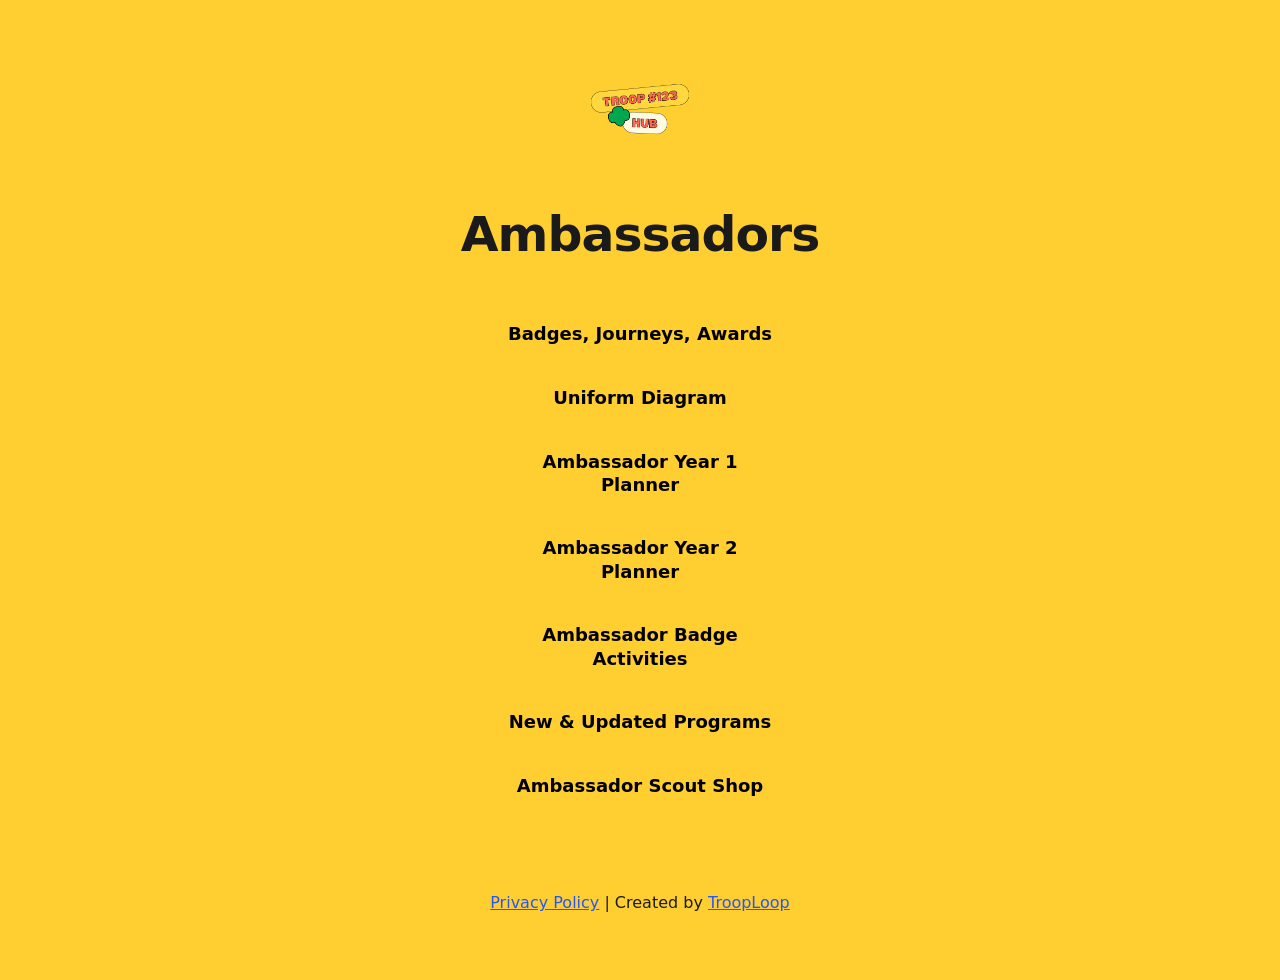
==== ambassadors.html @ 619fcb84 "Update ambassadors.html" ====
<!DOCTYPE html>

<!--
  To change the theme, change the class on the html tag below to one of:
  - theme-auto: Automatically switches based on user's system preferences
  - theme-light: Forces light theme
  - theme-dark: Forces dark theme
-->

<html class="theme-auto" lang="en"> <!-- Update`class="theme-auto" with your preference -->

  <head>
    <meta charset="utf-8">
    <meta name="viewport" content="width=device-width, initial-scale=1">

    <!-- Page Title - Change this to your name/brand (50-60 characters recommended) -->
    <title>Ambassadors</title>
    <link rel="icon" type="image/x-icon" href="images/trooplogo.png"> <!-- Update this with your own favicon -->

    <!-- Meta Description - Write a description (150-160 characters recommended) -->
    <meta name="description" content="Keeping your girl scout prepared for every adventure">

    <!-- Keywords -->
    <meta name="keywords" content="your name, industry, and specialties">

    <!-- Canonical URL - Helps prevent duplicate content issues -->
    <meta rel="canonical" href="https://yourwebsite.com">

    <!-- Author Information -->
    <meta name="author" content="Colleen Farese">

    <!-- Stylesheets -->
    <link rel="stylesheet" href="css/reset.css">
    <link rel="stylesheet" href="css/style.css">
    <link rel="stylesheet" href="css/brands.css">

    <!-- LittleLink Extended Stylesheet (Optional) -->
    <!-- <link rel="stylesheet" href="css/brands-extended.css"> -->
    <!-- Learn more at https://github.com/sethcottle/littlelink-extended.
         Remove comments if you've added LittleLink Extended dependencies -->
    <style>
      body {
        background-color:#FFCE31; /
      }
    </style>
  </head>

<body>

    <div class="container">
        <div class="column">

            <!--
              By default, the Avatar is rounded. Use the following:
              - avatar--rounded: Automatically rounds the image
              - avatar--soft: Slightly rounds the image
              - avatar--none: Removes any rounding

              Be sure to replace the src with your own image path and update the alt text
            -->
            <a href="index.html"><img class="avatar avatar--rounded" src="images/trooplogo.png" srcset="images/trooplogo.png 2x" alt="Troop Hub Logo"></a>

            <!-- Replace with your name or brand -->
            <h1>
              <div>Ambassadors</div>
            </h1>

            <!-- Add a short description about yourself or your brand -->
            <p></p>

            <!-- All your buttons go here -->
            <div class="button-stack" role="navigation">

              <!-- Badges, Journeys, Awards-->
              <a href="https://www.girlscouts.org/content/dam/gsusa/forms-and-documents/members/highest-awards/Ambassador_GSUSA_BadgesAwardsAndPins.pdf" class="button button-goodreads" target="_blank" rel="noopener" role="button">Badges, Journeys, Awards</a>

              <!-- Uniform Diagram-->
              <a href="https://online.flippingbook.com/view/150230211/" class="button button-goodreads" target="_blank" rel="noopener" role="button">Uniform Diagram</a>

              <!-- Ambassador Year 1 Planner-->
              <a href="https://www.girlscouts.org/content/dam/gsusa/forms-and-documents/members/troop-year-planner/GSUSA_Troop-Year-Planner_Ambassador_Year-1.pdf" class="button button-goodreads" target="_blank" rel="noopener" role="button">Ambassador Year 1 Planner</a>

              <!-- Ambassador Year 2 Planner-->
              <a href="https://www.girlscouts.org/content/dam/gsusa/forms-and-documents/members/troop-year-planner/GSUSA_Troop-Year-Planner_Ambassador_Year-2.pdf" class="button button-goodreads" target="_blank" rel="noopener" role="button">Ambassador Year 2 Planner</a>

              <!-- Senior Badge Actvities-->
              <a href="https://www.girlscouts.org/en/activity-zone/grade-levels/ambassador-badge-activities.html" class="button button-goodreads" target="_blank" rel="noopener" role="button">Ambassador Badge Activities</a>

              <!-- Stem Career Exploration->
              <a href="https://my.girlscouts.org/content/dam/girlscouts-vtk/badge-booklet/Ambassador_STEMCareer_BadgeBooklet.pdf?hl=en-US" class="button button-goodreads" style="background-color: #7ED957; border-color:#000000; target="_blank" rel="noopener" role="button">STEM Career Exploration</a>

              <!-- New & Updated Programs-->
              <a href="https://www.girlscouts.org/en/members/for-girl-scouts/badges-journeys-awards/new-programs.html" class="button button-goodreads" target="_blank" rel="noopener" role="button">New & Updated Programs</a>

              <!-- Ambassador Scout Shop-->
              <a href="https://www.girlscoutshop.com/adults/troop-year-plans/ambassador-year-1" class="button button-goodreads" target="_blank" rel="noopener" role="button">Ambassador Scout Shop</a>

              
      </div>

      <!-- Feel free to add your own footer information, including updating `privacy.html` to reflect how your LittleLink fork is set up -->
      <footer>
        <a href="privacy.html">Privacy Policy</a> | Created by <a href="https://littlelink.io" target="_blank" rel="noopener">TroopLoop</a>
      </footer>

    </div>
  </div>

</body>

</html>
---- css/style.css ----
/*
* LittleLink
* https://littlelink.io
* Free to use under the MIT license
* http://www.opensource.org/licenses/mit-license.php
*/

/* Base Typography Settings
–––––––––––––––––––––––––––––––––––––––––––––––––– */
:root {
	font-size:16px;
}

/* Grid
  –––––––––––––––––––––––––––––––––––––––––––––––––– */
  .container {
	position:relative;
	width:100%;
	max-width:37.5rem;     				/* 600px */
    text-align:center;
	margin:0 auto;
	padding:3rem 1.25rem 0 1.25rem;
	box-sizing:border-box;
}
.container-left {
	position:relative;
	width:100%;
	max-width:37.5rem;
	text-align:left;
	margin:0 auto;
	padding:0 1.25rem;
	box-sizing:border-box;
}
.container-left p {
	margin-bottom: 1rem;  				/* 16px space between paragraphs */
  }
.column {
	position:center;
	width:100%;
	float:center;
	box-sizing:border-box;
}
/* For devices larger than 400px */
  @media (min-width:25rem) {            /* 400px */
    .container {
	width:85%;
	padding-left:0;
	padding-right:0;
}
}/* For devices larger than 550px */
  @media (min-width:34.375rem) {        /* 550px */
    .container {
	width:80%;
}
.column,.columns {
	margin-left:0;
}
.column:first-child,.columns:first-child {
	margin-left:0;
}
}

/* Base Styles
  –––––––––––––––––––––––––––––––––––––––––––––––––– */
  body {
	margin:0;
	padding:0;
	background-color:#3EA66B;
	color:#1a1a1a;
	font-family:"Open Sans",system-ui;
	font-size:1.125rem;     				/* 18px */
    font-weight:400;
	line-height:1.6;
}

/* Typography
  –––––––––––––––––––––––––––––––––––––––––––––––––– */
  h1 {
	margin:0 0 0.5rem 0;
	font-size:3rem;         		/* 48px */
    font-weight:800;
	line-height:1;
	letter-spacing:0;
	word-wrap:break-word;
	overflow-wrap:break-word;
	hyphens:auto;           		/* Delete this to remove automatic hyphen on line break */
}
.container p {
	margin:0 0 2rem 0;
}

/* Base Typography Settings
–––––––––––––––––––––––––––––––––––––––––––––––––– */
/* Base size - 16px browser default */
:root {
  font-size:16px;           /* Using a 1.25 modular scale for typography */
  --scale-0:1rem;           /* 16px */
  --scale-1:1.25rem;        /* 20px */
  --scale-2:1.563rem;       /* 25px */
  --scale-3:1.953rem;       /* 31px */
  --scale-4:2.441rem;       /* 39px */
  --scale-5:3.052rem;       /* 49px */

  /* Spacing units */
  --spacing-xs:0.5rem;      /* 8px */
  --spacing-s:1rem;         /* 16px */
  --spacing-m:1.5rem;       /* 24px */
  --spacing-l:2rem;         /* 32px */
  --spacing-xl:3rem;        /* 48px */
  --spacing-xxl:4rem;       /* 64px */
}

/* Avatar */
.avatar {
	width: 8rem;             /* 128px */
	height: 8rem;
	border-radius: 50%;
	object-fit: cover;
	background-position: center;
	margin-bottom: var(--spacing-l);
	margin-left: auto;
	margin-right: auto;
	display: block;
  }

/* Typography Scale */
h1 {
	margin:0 0 var(--spacing-m) 0;
	font-size:var(--scale-5);           /* ~49px */
  	font-weight:800;
	line-height:1.1;
	letter-spacing:-0.02em;
	word-wrap:break-word;
	overflow-wrap:break-word;
}
body {
	font-size:var(--scale-1);           /* 20px */
  	line-height:1.6;
}
.container p {
	margin:0 0 var(--spacing-xl) 0;
	font-size:var(--scale-1);
	line-height:1.6;
}

/* Container spacing */
.container {
	padding:var(--spacing-xl) var(--spacing-m) 0 var(--spacing-m);
	text-align:center;
}

/* Footer */
footer {
	margin:var(--spacing-xxl) 0;            /* 4rem (64px) top and bottom */
    font-size:var(--scale-0);
}

/* Responsive adjustments */
@media (max-width:34.375rem) {              /* 550px */
  h1 {
	font-size:var(--scale-4);
}
body {
	font-size:var(--scale-0);
}
.container p {
	font-size:var(--scale-0);
}
.avatar {
	margin-bottom:var(--spacing-m);
}
footer {
	margin:var(--spacing-xl) 0;         	/* 3rem (48px) top and bottom */
}
}

/* Links
  –––––––––––––––––––––––––––––––––––––––––––––––––– */
  a {
	color:#2457F5;
	text-decoration:underline;
}
a:hover {
	color:#083BDA;
}

/* Buttons
–––––––––––––––––––––––––––––––––––––––––––––––––– */
.button,button {
	display:inline-flex;
	align-items:center;
	justify-content:center;
	width:18.75rem;             	/* 300px */
 	min-height:3rem;                /* 48px */
  	padding:0.75rem 1rem;         	/* 12px ; 16px */
  	font-size:1.125rem;           	/* 18px */
  	font-weight:700;
	text-decoration:none;
	white-space:normal;
  	background-color:var(--button-background,transparent);
	color:var(--button-text,#000000);
	border:var(--button-border,none);
	border-radius:0.5rem;
	cursor:pointer;
	box-sizing:border-box;
	hyphens:auto;               	/* Delete this to remove automatic hyphen on line break */
  	margin-bottom:1rem;
	text-align:center;
	line-height:1.3;
}

/* Icons
–––––––––––––––––––––––––––––––––––––––––––––––––– */
.icon {
	width:1.25rem;
	height:1.25rem;
	margin-right:0.5rem;
	flex-shrink:0;
}

/* Avatar
  –––––––––––––––––––––––––––––––––––––––––––––––––– */
.avatar {
	width: 8rem;             /* 128px */
	height: 8rem;
	object-fit: cover;
	background-position: center;
	margin-bottom: var(--spacing-l);
  }

   /* Modifier for no avatar rounding */
   .avatar--none {
	border-radius: 0%;
  }

  /* Modifier for rounded avatar */
  .avatar--rounded {
	border-radius: 50%;
  }

  /* Modifier for slightly rounded corners */
  .avatar--soft {
	border-radius: 0.5rem;   /* 8px rounded corners */
  }

/* Theme System
  –––––––––––––––––––––––––––––––––––––––––––––––––– */
/* Light theme is default above */

/* Dark theme */
:root.theme-dark {
	color-scheme:dark;
}
:root.theme-dark :focus-visible {
	outline: 2px solid #4899F7;
	outline-offset: 2px;
  }
:root.theme-dark body {
	background-color:#121212;
	color:#ffffff;
}
:root.theme-dark a:not(.button) {
	color:#4899F7;
}
:root.theme-dark a:not(.button):hover {
	color:#7AB8FF;
}

/* Auto theme */
:root.theme-auto {
	color-scheme:light dark;
}
@media (prefers-color-scheme:dark) {
	:root.theme-auto body {
	background-color:#121212;
	color:#ffffff;
}
:root.theme-auto :focus-visible {
    outline: 2px solid #4899F7;
    outline-offset: 2px;
  }
:root.theme-auto a:not(.button) {
	color:#4899F7;
}
:root.theme-auto a:not(.button):hover {
	color:#7AB8FF;
}
}

/* Button Text Color Override
    –––––––––––––––––––––––––––––––––––––––––––––––––– */
    .button:hover,button:hover {
	color:var(--button-text);
}

/* Responsive Typography
  –––––––––––––––––––––––––––––––––––––––––––––––––– */
  @media (max-width:34.375rem) {            /* 550px */
    h1 {
	font-size:2rem;                         /* 32px */
	}
	body {
	font-size:1rem;                    		/* 16px */
	}
}

/* Privacy Page Styles
  –––––––––––––––––––––––––––––––––––––––––––––––––– */
nav {
	margin:var(--spacing-l) 0;
	text-align:left;
}
section {
	margin:var(--spacing-xl) 0;
	text-align:left;
}
h2 {
	font-size:var(--scale-3);
	font-weight:700;
	margin-bottom:var(--spacing-m);
}
h3 {
	font-size:var(--scale-2);
	font-weight:600;
	margin:var(--spacing-l) 0 var(--spacing-s) 0;
}
ul {
	list-style:none;
	padding:0;
	margin:0 0 var(--spacing-m) 0;
}
ul li {
	margin-bottom:var(--spacing-xs);
}

/* Privacy page specific responsive adjustments */
  @media (max-width:34.375rem) {
	h2 {
	font-size:var(--scale-2);
	}
	h3 {
	font-size:var(--scale-1);
	}
	section {
	margin:var(--spacing-l) 0;
	}
}

/* Font Face Definitions
  –––––––––––––––––––––––––––––––––––––––––––––––––– */
@font-face {
	font-display:swap;
	font-family:'Open Sans';
	font-style:normal;
	font-weight:400;
	src:url('../fonts/open-sans-v34-vietnamese_latin-ext_latin_hebrew_greek-ext_greek_cyrillic-ext_cyrillic-regular.eot');
	src:url('../fonts/open-sans-v34-vietnamese_latin-ext_latin_hebrew_greek-ext_greek_cyrillic-ext_cyrillic-regular.eot?#iefix') format('embedded-opentype'),url('../fonts/open-sans-v34-vietnamese_latin-ext_latin_hebrew_greek-ext_greek_cyrillic-ext_cyrillic-regular.woff2') format('woff2'),url('../fonts/open-sans-v34-vietnamese_latin-ext_latin_hebrew_greek-ext_greek_cyrillic-ext_cyrillic-regular.woff') format('woff'),url('../fonts/open-sans-v34-vietnamese_latin-ext_latin_hebrew_greek-ext_greek_cyrillic-ext_cyrillic-regular.ttf') format('truetype'),url('../fonts/open-sans-v34-vietnamese_latin-ext_latin_hebrew_greek-ext_greek_cyrillic-ext_cyrillic-regular.svg#OpenSans') format('svg');
}
@font-face {
	font-display:swap;
	font-family:'Open Sans';
	font-style:normal;
	font-weight:600;
	src:url('../fonts/open-sans-v34-vietnamese_latin-ext_latin_hebrew_greek-ext_greek_cyrillic-ext_cyrillic-600.eot');
	src:url('../fonts/open-sans-v34-vietnamese_latin-ext_latin_hebrew_greek-ext_greek_cyrillic-ext_cyrillic-600.eot?#iefix') format('embedded-opentype'),url('../fonts/open-sans-v34-vietnamese_latin-ext_latin_hebrew_greek-ext_greek_cyrillic-ext_cyrillic-600.woff2') format('woff2'),url('../fonts/open-sans-v34-vietnamese_latin-ext_latin_hebrew_greek-ext_greek_cyrillic-ext_cyrillic-600.woff') format('woff'),url('../fonts/open-sans-v34-vietnamese_latin-ext_latin_hebrew_greek-ext_greek_cyrillic-ext_cyrillic-600.ttf') format('truetype'),url('../fonts/open-sans-v34-vietnamese_latin-ext_latin_hebrew_greek-ext_greek_cyrillic-ext_cyrillic-600.svg#OpenSans') format('svg');
}
@font-face {
	font-display:swap;
	font-family:'Open Sans';
	font-style:normal;
	font-weight:700;
	src:url('../fonts/open-sans-v34-vietnamese_latin-ext_latin_hebrew_greek-ext_greek_cyrillic-ext_cyrillic-700.eot');
	src:url('../fonts/open-sans-v34-vietnamese_latin-ext_latin_hebrew_greek-ext_greek_cyrillic-ext_cyrillic-700.eot?#iefix') format('embedded-opentype'),url('../fonts/open-sans-v34-vietnamese_latin-ext_latin_hebrew_greek-ext_greek_cyrillic-ext_cyrillic-700.woff2') format('woff2'),url('../fonts/open-sans-v34-vietnamese_latin-ext_latin_hebrew_greek-ext_greek_cyrillic-ext_cyrillic-700.woff') format('woff'),url('../fonts/open-sans-v34-vietnamese_latin-ext_latin_hebrew_greek-ext_greek_cyrillic-ext_cyrillic-700.ttf') format('truetype'),url('../fonts/open-sans-v34-vietnamese_latin-ext_latin_hebrew_greek-ext_greek_cyrillic-ext_cyrillic-700.svg#OpenSans') format('svg');
}
@font-face {
	font-display:swap;
	font-family:'Open Sans';
	font-style:normal;
	font-weight:800;
	src:url('../fonts/open-sans-v34-vietnamese_latin-ext_latin_hebrew_greek-ext_greek_cyrillic-ext_cyrillic-800.eot');
	src:url('../fonts/open-sans-v34-vietnamese_latin-ext_latin_hebrew_greek-ext_greek_cyrillic-ext_cyrillic-800.eot?#iefix') format('embedded-opentype'),url('../fonts/open-sans-v34-vietnamese_latin-ext_latin_hebrew_greek-ext_greek_cyrillic-ext_cyrillic-800.woff2') format('woff2'),url('../fonts/open-sans-v34-vietnamese_latin-ext_latin_hebrew_greek-ext_greek_cyrillic-ext_cyrillic-800.woff') format('woff'),url('../fonts/open-sans-v34-vietnamese_latin-ext_latin_hebrew_greek-ext_greek_cyrillic-ext_cyrillic-800.ttf') format('truetype'),url('../fonts/open-sans-v34-vietnamese_latin-ext_latin_hebrew_greek-ext_greek_cyrillic-ext_cyrillic-800.svg#OpenSans') format('svg');
}
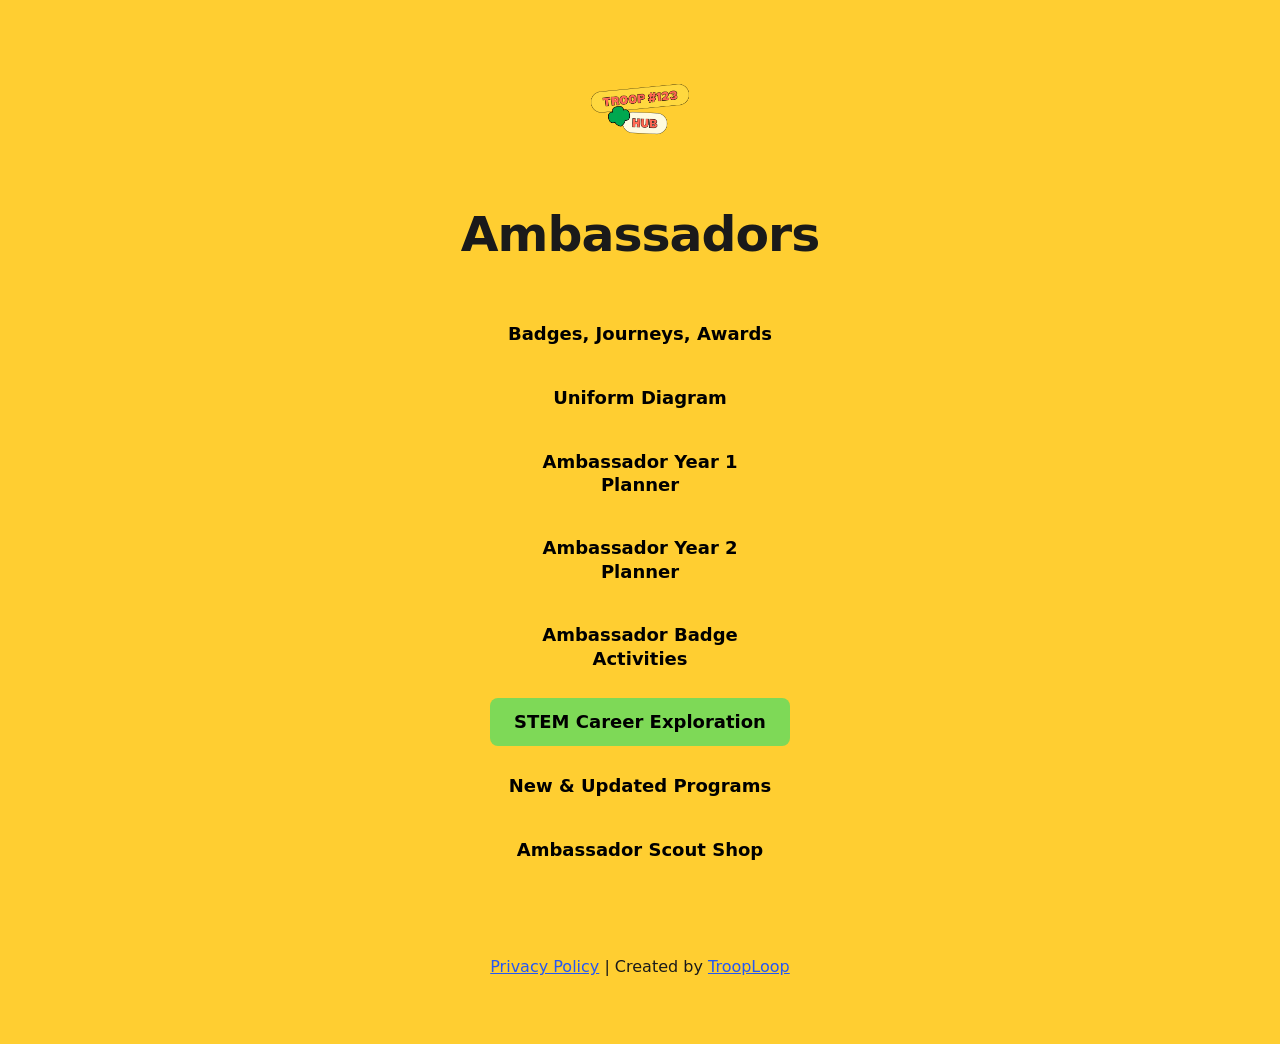
==== commit 5f0506e0: "Update ambassadors.html" ====
--- a/ambassadors.html
+++ b/ambassadors.html
@@ -86,9 +86,9 @@
               <!-- Senior Badge Actvities-->
               <a href="https://www.girlscouts.org/en/activity-zone/grade-levels/ambassador-badge-activities.html" class="button button-goodreads" target="_blank" rel="noopener" role="button">Ambassador Badge Activities</a>
 
-              <!-- Stem Career Exploration->
+               <!-- STEM Career Exploration-->
               <a href="https://my.girlscouts.org/content/dam/girlscouts-vtk/badge-booklet/Ambassador_STEMCareer_BadgeBooklet.pdf?hl=en-US" class="button button-goodreads" style="background-color: #7ED957; border-color:#000000; target="_blank" rel="noopener" role="button">STEM Career Exploration</a>
-
+              
               <!-- New & Updated Programs-->
               <a href="https://www.girlscouts.org/en/members/for-girl-scouts/badges-journeys-awards/new-programs.html" class="button button-goodreads" target="_blank" rel="noopener" role="button">New & Updated Programs</a>
 
